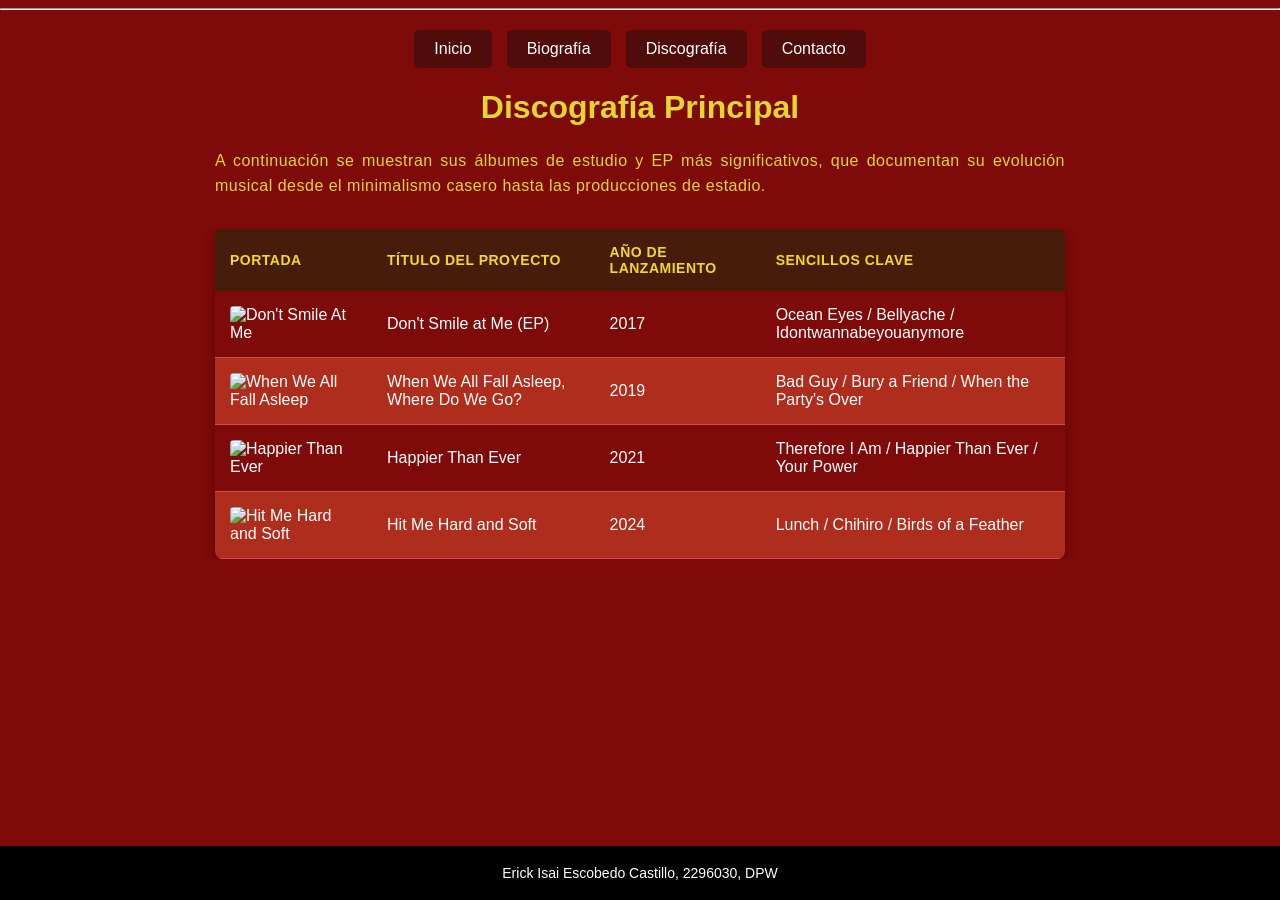
==== discografia.html @ f1c3449c "Add files via upload" ====
<!DOCTYPE html>
<html lang="es">
<head>
    <meta charset="UTF-8">
    <title>Discografía - Billie Eilish</title>
    <link rel="stylesheet" href="estilos.css">
    <link rel="icon" href="billie_icon.png" type="image/x-icon">
</head>
<body>
    <hr>
    <ul class="lista-check">
        <li><a href="index.html">Inicio</a></li>
        <li><a href="biografia.html">Biografía</a></li>
        <li><a href="discografia.html">Discografía</a></li>
        <li><a href="contacto.html">Contacto</a></li>
    </ul>

    <h1>Discografía Principal</h1>
    <p class="parrafo-moderno">
        A continuación se muestran sus álbumes de estudio y EP más significativos, que documentan su evolución musical desde el minimalismo casero hasta las producciones de estadio.
    </p>

    <div class="contenedor-tabla">
        <table>
            <thead>
                <tr>
                    <th>Portada</th>
                    <th>Título del Proyecto</th>
                    <th>Año de Lanzamiento</th>
                    <th>Sencillos Clave</th>
                </tr>
            </thead>
            <tbody>
                <tr>
                    <td><img src="cover_dont_smile.jpg" alt="Don't Smile At Me" style="width:60px; border-radius:4px;"></td>
                    <td>Don't Smile at Me (EP)</td>
                    <td>2017</td>
                    <td>Ocean Eyes / Bellyache / Idontwannabeyouanymore</td>
                </tr>
                <tr>
                    <td><img src="cover_wwafawdwg.jpg" alt="When We All Fall Asleep" style="width:60px; border-radius:4px;"></td>
                    <td>When We All Fall Asleep, Where Do We Go?</td>
                    <td>2019</td>
                    <td>Bad Guy / Bury a Friend / When the Party's Over</td>
                </tr>
                <tr>
                    <td><img src="cover_hte.jpg" alt="Happier Than Ever" style="width:60px; border-radius:4px;"></td>
                    <td>Happier Than Ever</td>
                    <td>2021</td>
                    <td>Therefore I Am / Happier Than Ever / Your Power</td>
                </tr>
                <tr>
                    <td><img src="cover_hmhas.jpg" alt="Hit Me Hard and Soft" style="width:60px; border-radius:4px;"></td>
                    <td>Hit Me Hard and Soft</td>
                    <td>2024</td>
                    <td>Lunch / Chihiro / Birds of a Feather</td>
                </tr>
            </tbody>
        </table>
    </div>

    <div class="footer">
        <p>Erick Isai Escobedo Castillo, 2296030, DPW</p>
    </div>
</body>
</html>
---- estilos.css ----
/* Menú de navegación horizontal superior */
.lista-check {
  list-style: none;
  padding: 0;
  margin: 20px 0;
  display: flex; 
  gap: 15px; 
  justify-content: center; 
  font-family: sans-serif;
}

.lista-check a {
  display: block;
  text-decoration: none;
  background-color: #500b0b; /* Rojo Vino Oscuro */
  color: white;
  padding: 10px 20px; 
  border-radius: 5px;
  transition: background-color 0.3s ease;
}

/* Efecto hover al pasar sobre el menú */
.lista-check a:hover {
  background-color: #2980b9; /* Azul de resalte */
}
   
/* Pie de página estático */
.footer {
  position: fixed;
  left: 0;
  bottom: 0;
  width: 100%;
  background-color: black;
  color: #fff;
  text-align: center;
  font-family: sans-serif;
  font-size: 14px;
  padding: 5px 0;
}                  

/* Fondo general */
body {
  font-family: Arial, sans-serif;
  margin: 0;
  background: #7e0a0a; /* Fondo rojo característico */
  color: white;
  padding-bottom: 60px; /* Previene que el footer tape texto */
}

/* Títulos principales */
h1, h2 {
  color: #e2d62f; /* Tono dorado/amarillo */
  font-family: 'Segoe UI', sans-serif;
  text-align: center;
}

/* Contenedor del carrusel automático */
.carrusel-automatico {
  max-width: 800px;
  margin: 30px auto;
  overflow: hidden; 
  border-radius: 10px;
  box-shadow: 0 4px 15px rgba(0,0,0,0.5);
}

.carrusel-linea {
  display: flex;
  width: 500%; /* Espacio total asignado en base a tus fotogramas */
  animation: desplazar 15s infinite linear; 
}

.carrusel-linea img {
  width: 20%; 
  height: 450px;
  object-fit: cover;
}

.carrusel-automatico:hover .carrusel-linea {
  animation-play-state: paused;
}

/* Animación del carrusel */
@keyframes desplazar {
  0% { transform: translateX(0); }
  25% { transform: translateX(0); } 
  33% { transform: translateX(-20%); } 
  58% { transform: translateX(-20%); } 
  66% { transform: translateX(-40%); } 
  91% { transform: translateX(-40%); } 
  100% { transform: translateX(-60%); }
}              

/* Estilo para bloques de texto informativos */
.parrafo-moderno {
  font-family: 'Segoe UI', Tahoma, Geneva, Verdana, sans-serif;
  font-size: 16px;
  color: #e2d62f; /* Color amarillo brillante legible */
  text-align: justify;  
  line-height: 1.6;     
  letter-spacing: 0.5px;
  margin: 20px auto;
  max-width: 850px;
  padding: 0 15px;
}                    

/* Contenedor de la tabla responsiva */
.contenedor-tabla {
  overflow-x: auto;
  margin: 30px auto;
  max-width: 850px;
  padding: 0 15px;
  font-family: 'Segoe UI', sans-serif;
}

/* Estilos de la tabla de álbumes */
table {
  width: 100%;
  border-collapse: collapse; 
  background-color: #7e0a0a;
  box-shadow: 0 4px 12px rgba(0, 0, 0, 0.3);
  border-radius: 8px;
  overflow: hidden; 
}

th, td {
  padding: 15px;
  text-align: left;
}

thead {
  background-color: #461d0a; 
  color: #f5d72c;
  text-transform: uppercase;
  font-size: 14px;
  letter-spacing: 0.5px;
}

tbody tr {
  border-bottom: 1px solid #ce4c4c;
}

tbody tr:nth-child(even) {
  background-color: #af2d1c;
}

/* Resalte interactivo al posicionarse sobre los álbumes */
tbody tr:hover {
  background-color: #ddbb21;
  color: black;
  cursor: pointer;
}
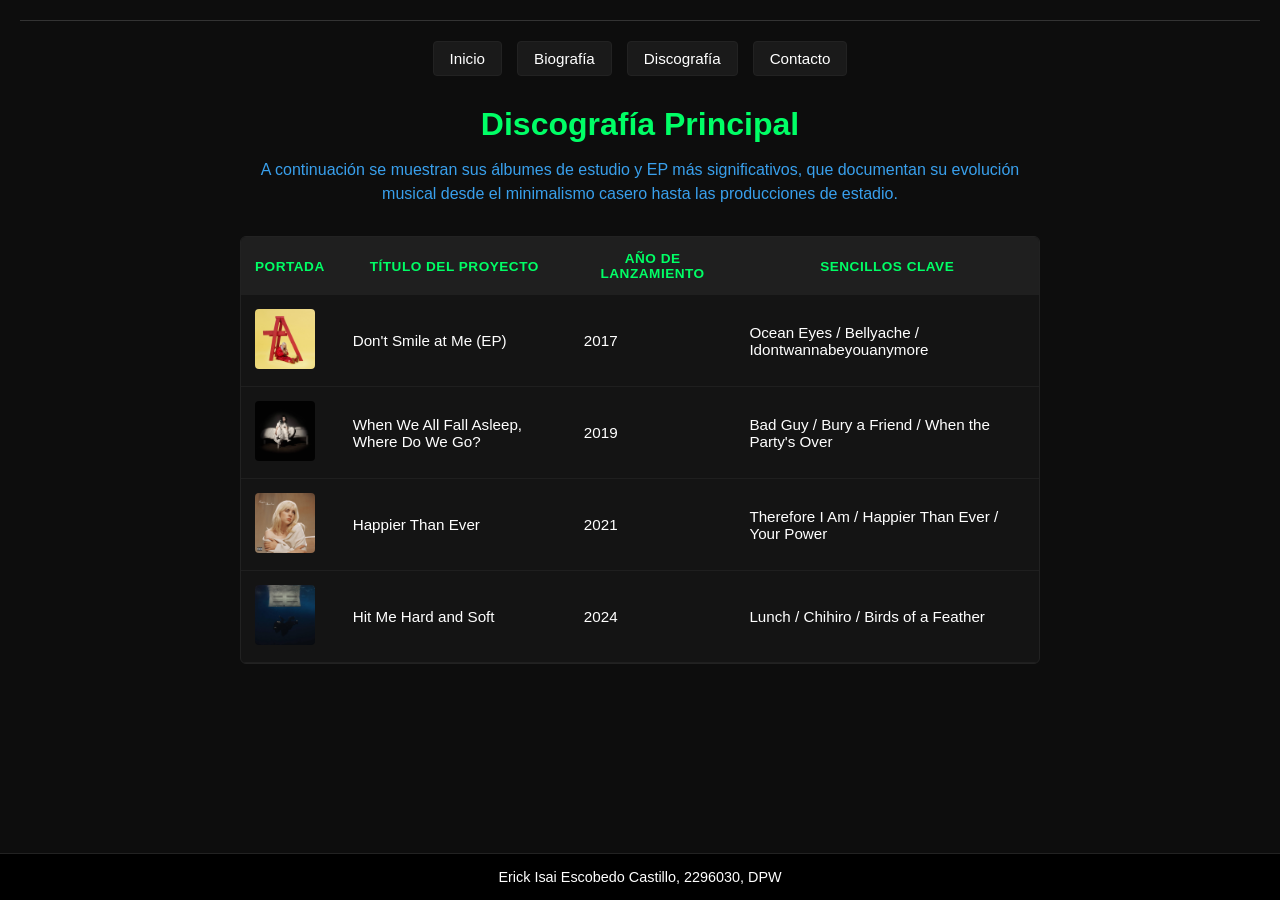
==== commit c9ced592: "Add files via upload" ====
--- a/discografia.html
+++ b/discografia.html
@@ -32,25 +32,25 @@
             </thead>
             <tbody>
                 <tr>
-                    <td><img src="cover_dont_smile.jpg" alt="Don't Smile At Me" style="width:60px; border-radius:4px;"></td>
+                    <td><img src="Don't Smile At Me.jpg" alt="Don't Smile At Me" style="width:60px; border-radius:4px;"></td>
                     <td>Don't Smile at Me (EP)</td>
                     <td>2017</td>
                     <td>Ocean Eyes / Bellyache / Idontwannabeyouanymore</td>
                 </tr>
                 <tr>
-                    <td><img src="cover_wwafawdwg.jpg" alt="When We All Fall Asleep" style="width:60px; border-radius:4px;"></td>
+                    <td><img src="When We All Fall Asleep.jpg" alt="When We All Fall Asleep" style="width:60px; border-radius:4px;"></td>
                     <td>When We All Fall Asleep, Where Do We Go?</td>
                     <td>2019</td>
                     <td>Bad Guy / Bury a Friend / When the Party's Over</td>
                 </tr>
                 <tr>
-                    <td><img src="cover_hte.jpg" alt="Happier Than Ever" style="width:60px; border-radius:4px;"></td>
+                    <td><img src="Happier than ever.jpg" alt="Happier Than Ever" style="width:60px; border-radius:4px;"></td>
                     <td>Happier Than Ever</td>
                     <td>2021</td>
                     <td>Therefore I Am / Happier Than Ever / Your Power</td>
                 </tr>
                 <tr>
-                    <td><img src="cover_hmhas.jpg" alt="Hit Me Hard and Soft" style="width:60px; border-radius:4px;"></td>
+                    <td><img src="Hit Me Hard and Soft.jpg" alt="Hit Me Hard and Soft" style="width:60px; border-radius:4px;"></td>
                     <td>Hit Me Hard and Soft</td>
                     <td>2024</td>
                     <td>Lunch / Chihiro / Birds of a Feather</td>
--- a/estilos.css
+++ b/estilos.css
@@ -1,151 +1,146 @@
-/* Menú de navegación horizontal superior */
+* {
+    margin: 0;
+    padding: 0;
+    box-sizing: border-box;
+}
+
+body {
+    background-color: #0d0d0d;
+    color: #e6e6e6;
+    font-family: sans-serif;
+    padding: 20px;
+    text-align: center;
+}
+
+hr {
+    border: 0;
+    height: 1px;
+    background-color: #333333;
+    margin-bottom: 20px;
+}
+
 .lista-check {
-  list-style: none;
-  padding: 0;
-  margin: 20px 0;
-  display: flex; 
-  gap: 15px; 
-  justify-content: center; 
-  font-family: sans-serif;
+    list-style-type: none;
+    display: flex;
+    justify-content: center;
+    gap: 15px;
+    margin-bottom: 30px;
 }
 
 .lista-check a {
-  display: block;
-  text-decoration: none;
-  background-color: #500b0b; /* Rojo Vino Oscuro */
-  color: white;
-  padding: 10px 20px; 
-  border-radius: 5px;
-  transition: background-color 0.3s ease;
+    display: inline-block;
+    background-color: #1a1a1a;
+    color: #ffffff;
+    text-decoration: none;
+    padding: 8px 16px;
+    border-radius: 4px;
+    font-size: 0.95rem;
+    border: 1px solid #222222;
+    transition: all 0.3s ease;
 }
 
-/* Efecto hover al pasar sobre el menú */
 .lista-check a:hover {
-  background-color: #2980b9; /* Azul de resalte */
-}
-   
-/* Pie de página estático */
-.footer {
-  position: fixed;
-  left: 0;
-  bottom: 0;
-  width: 100%;
-  background-color: black;
-  color: #fff;
-  text-align: center;
-  font-family: sans-serif;
-  font-size: 14px;
-  padding: 5px 0;
-}                  
-
-/* Fondo general */
-body {
-  font-family: Arial, sans-serif;
-  margin: 0;
-  background: #7e0a0a; /* Fondo rojo característico */
-  color: white;
-  padding-bottom: 60px; /* Previene que el footer tape texto */
+    background-color: #00ff66;
+    color: #000000;
+    border-color: #00ff66;
 }
 
-/* Títulos principales */
-h1, h2 {
-  color: #e2d62f; /* Tono dorado/amarillo */
-  font-family: 'Segoe UI', sans-serif;
-  text-align: center;
+h1, h2, h4 {
+    color: #00ff66;
+    margin-bottom: 15px;
+    font-weight: bold;
 }
 
-/* Contenedor del carrusel automático */
+.parrafo-moderno {
+    color: #39a0ed;
+    font-size: 1rem;
+    max-width: 800px;
+    margin: 0 auto 25px auto;
+    line-height: 1.5;
+}
+
 .carrusel-automatico {
-  max-width: 800px;
-  margin: 30px auto;
-  overflow: hidden; 
-  border-radius: 10px;
-  box-shadow: 0 4px 15px rgba(0,0,0,0.5);
+    width: 100%;
+    max-width: 800px;
+    margin: 30px auto;
+    overflow: hidden;
+    border-radius: 6px;
+    border: 1px solid #222222;
 }
 
 .carrusel-linea {
-  display: flex;
-  width: 500%; /* Espacio total asignado en base a tus fotogramas */
-  animation: desplazar 15s infinite linear; 
+    display: flex;
+    width: 500%;
+    animation: cambio-carrusel 20s infinite ease-in-out;
 }
 
 .carrusel-linea img {
-  width: 20%; 
-  height: 450px;
-  object-fit: cover;
+    width: 20%;
+    height: 450px;
+    object-fit: cover;
 }
 
-.carrusel-automatico:hover .carrusel-linea {
-  animation-play-state: paused;
+@keyframes cambio-carrusel {
+    0% { transform: translateX(0); }
+    20% { transform: translateX(0); }
+    25% { transform: translateX(-20%); }
+    45% { transform: translateX(-20%); }
+    50% { transform: translateX(-40%); }
+    70% { transform: translateX(-40%); }
+    75% { transform: translateX(-60%); }
+    95% { transform: translateX(-60%); }
+    100% { transform: translateX(-80%); }
 }
 
-/* Animación del carrusel */
-@keyframes desplazar {
-  0% { transform: translateX(0); }
-  25% { transform: translateX(0); } 
-  33% { transform: translateX(-20%); } 
-  58% { transform: translateX(-20%); } 
-  66% { transform: translateX(-40%); } 
-  91% { transform: translateX(-40%); } 
-  100% { transform: translateX(-60%); }
-}              
-
-/* Estilo para bloques de texto informativos */
-.parrafo-moderno {
-  font-family: 'Segoe UI', Tahoma, Geneva, Verdana, sans-serif;
-  font-size: 16px;
-  color: #e2d62f; /* Color amarillo brillante legible */
-  text-align: justify;  
-  line-height: 1.6;     
-  letter-spacing: 0.5px;
-  margin: 20px auto;
-  max-width: 850px;
-  padding: 0 15px;
-}                    
-
-/* Contenedor de la tabla responsiva */
 .contenedor-tabla {
-  overflow-x: auto;
-  margin: 30px auto;
-  max-width: 850px;
-  padding: 0 15px;
-  font-family: 'Segoe UI', sans-serif;
+    max-width: 800px;
+    margin: 30px auto;
+    background-color: #141414;
+    border-radius: 6px;
+    overflow: hidden;
+    border: 1px solid #222222;
 }
 
-/* Estilos de la tabla de álbumes */
 table {
-  width: 100%;
-  border-collapse: collapse; 
-  background-color: #7e0a0a;
-  box-shadow: 0 4px 12px rgba(0, 0, 0, 0.3);
-  border-radius: 8px;
-  overflow: hidden; 
+    width: 100%;
+    border-collapse: collapse;
+    font-size: 0.95rem;
 }
 
-th, td {
-  padding: 15px;
-  text-align: left;
+th {
+    background-color: #1f1f1f;
+    color: #00ff66;
+    font-weight: bold;
+    padding: 14px;
+    text-transform: uppercase;
+    font-size: 0.85rem;
+    letter-spacing: 0.5px;
 }
 
-thead {
-  background-color: #461d0a; 
-  color: #f5d72c;
-  text-transform: uppercase;
-  font-size: 14px;
-  letter-spacing: 0.5px;
+td {
+    padding: 14px;
+    border-bottom: 1px solid #1f1f1f;
+    text-align: left;
+    color: #ffffff;
 }
 
-tbody tr {
-  border-bottom: 1px solid #ce4c4c;
+tr:hover {
+    background-color: #1a1a1a;
 }
 
-tbody tr:nth-child(even) {
-  background-color: #af2d1c;
+.footer {
+    background-color: #000000;
+    color: #ffffff;
+    text-align: center;
+    padding: 15px;
+    position: fixed;
+    left: 0;
+    bottom: 0;
+    width: 100%;
+    font-size: 0.9rem;
+    border-top: 1px solid #222222;
 }
 
-/* Resalte interactivo al posicionarse sobre los álbumes */
-tbody tr:hover {
-  background-color: #ddbb21;
-  color: black;
-  cursor: pointer;
+body {
+    padding-bottom: 70px;
 }
